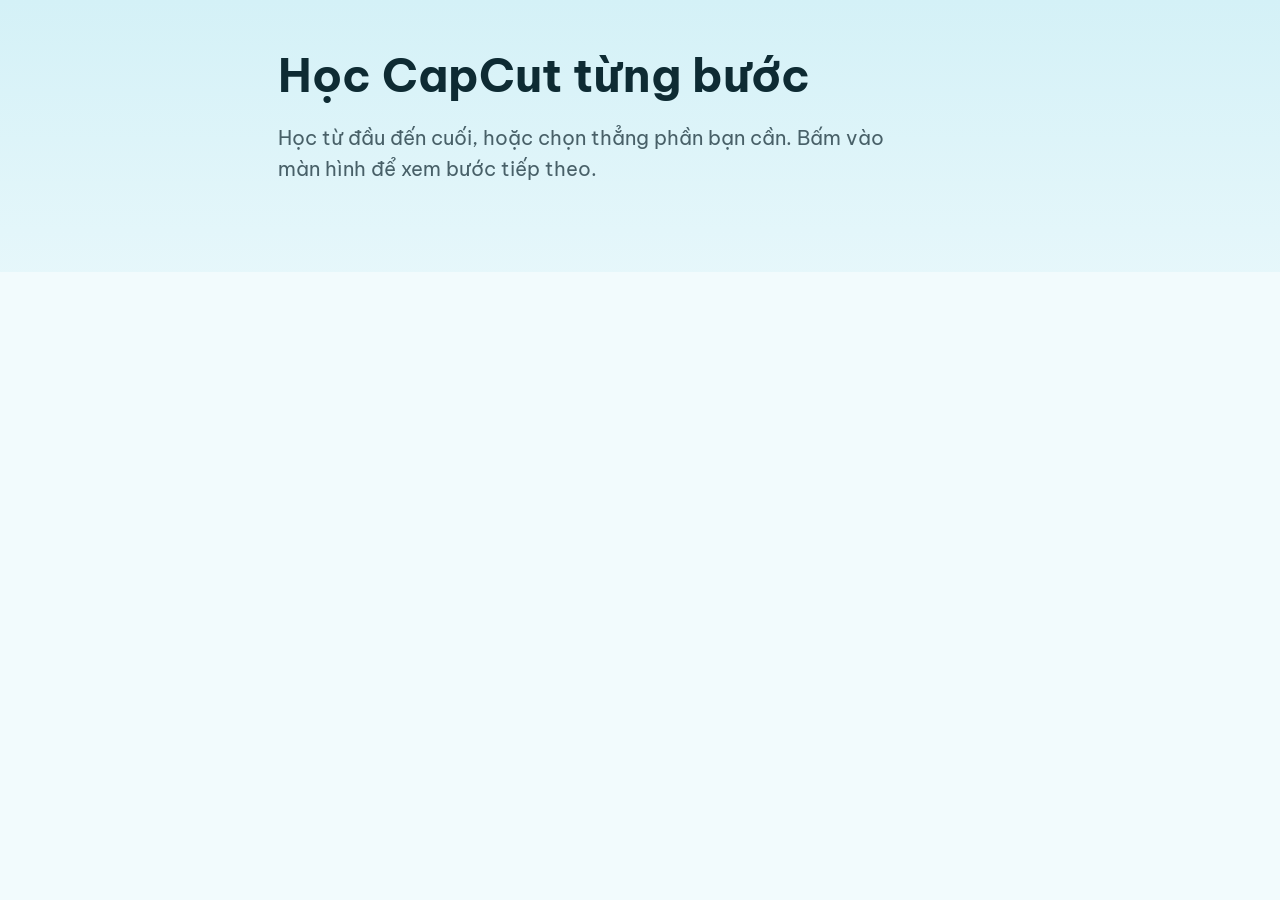
==== index.html @ b9e6019f "initial codebase" ====
<!DOCTYPE html>
<html lang="vi">

<head>
    <meta charset="UTF-8">
    <meta name="viewport" content="width=device-width, initial-scale=1">
    <title>Học CapCut từng bước</title>
    <link rel="preconnect" href="https://fonts.googleapis.com">
    <link rel="preconnect" href="https://fonts.gstatic.com" crossorigin>
    <link href="https://fonts.googleapis.com/css2?family=Be+Vietnam+Pro:wght@400;600;700&display=swap" rel="stylesheet">
    <link rel="stylesheet" href="css/style.css">
</head>

<body class="home">
    <main class="wrap">
        <h1>Học CapCut từng bước</h1>
        <p class="lead">Học từ đầu đến cuối, hoặc chọn thẳng phần bạn cần. Bấm vào màn hình để xem bước tiếp theo.</p>
        <nav id="list" aria-label="Danh sách bài hướng dẫn"></nav>
    </main>
    <script src="js/data.js"></script>
    <script>
        document.getElementById("list").innerHTML = LESSONS.map(function (l) {
            var total = 0;
            l.parts.forEach(function (p) { p.subs.forEach(function (sb) { total += sb.steps.length; }); });
            var links = l.parts.map(function (p, pi) {
                var si = p.subs.findIndex(function (sb) { return sb.steps.length > 0; });
                var label = '<span class="n">' + (pi + 1) + '</span><span>' + p.title + '</span>';
                return si >= 0
                    ? '<li><a href="bai.html?b=' + l.id + '#' + (pi + 1) + '-' + (si + 1) + '-1">' + label + '</a></li>'
                    : '<li><span class="soon">' + label + '<em>Sắp có</em></span></li>';
            }).join("");
            return '<a class="lesson" href="bai.html?b=' + l.id + '">' +
                '<img src="' + l.cover + '" alt="" loading="lazy">' +
                '<span class="info"><strong>' + l.title + '</strong><span>' + l.desc + '</span><em>' + l.parts.length + ' phần · ' + total + ' bước</em></span></a>' +
                '<h2 class="h2">Hoặc học riêng từng phần</h2><ol class="part-links">' + links + '</ol>';
        }).join("");
    </script>
</body>

</html>
---- css/style.css ----
:root {
    --ink: #0E2B33;
    --muted: #486068;
    --primary: #067A8F;
    --primary-d: #055E6F;
    --sky: #D4F1F7;
    --sky2: #F2FBFD;
    --sun: #FFC21A;
    --line: #BFE0E7;
    --r: .447;
}

* {
    box-sizing: border-box
}

html {
    font-size: 20px;
    -webkit-text-size-adjust: 100%
}

body {
    margin: 0;
    color: var(--ink);
    line-height: 1.55;
    font-family: "Be Vietnam Pro", system-ui, -apple-system, "Segoe UI", Roboto, sans-serif;
    background: linear-gradient(180deg, var(--sky) 0, var(--sky2) 460px) no-repeat, var(--sky2)
}

h1,
h2,
p {
    margin: 0
}

a:focus-visible,
button:focus-visible,
summary:focus-visible,
.stage:focus-visible {
    outline: 4px solid var(--sun);
    outline-offset: 2px
}

/* Nút */
.btn,
.stage,
.steps button {
    touch-action: manipulation
}

.btn {
    display: flex;
    align-items: center;
    justify-content: center;
    flex: 1;
    min-height: 56px;
    padding: 0 14px;
    border: 2px solid var(--primary);
    border-radius: 14px;
    background: var(--primary);
    color: #fff;
    font: inherit;
    font-weight: 700;
    text-decoration: none;
    white-space: nowrap;
    cursor: pointer
}

.btn:hover {
    background: var(--primary-d);
    border-color: var(--primary-d)
}

.btn.ghost {
    background: #fff;
    color: var(--primary-d)
}

.btn.ghost:hover {
    background: var(--sky)
}

.btn[disabled] {
    opacity: .4;
    cursor: default
}

/* Trang chủ */
.wrap {
    max-width: 760px;
    margin: 0 auto;
    padding: 48px 18px 56px
}

.home h1 {
    font-size: 2.3rem;
    line-height: 1.2;
    margin-bottom: .4em
}

.lead {
    max-width: 32em;
    color: var(--muted);
    margin-bottom: 1.6em
}

.list {
    display: grid;
    gap: 16px
}

.lesson {
    display: flex;
    gap: 18px;
    align-items: center;
    padding: 14px;
    border: 2px solid var(--line);
    border-radius: 20px;
    background: #fff;
    color: inherit;
    text-decoration: none
}

.lesson:hover {
    border-color: var(--primary)
}

.lesson img {
    flex: none;
    width: 92px;
    height: 128px;
    object-fit: cover;
    object-position: top;
    border: 3px solid var(--ink);
    border-radius: 14px;
    background: var(--sky)
}

.lesson .info {
    display: grid;
    gap: 2px
}

.lesson strong {
    font-size: 1.35rem
}

.lesson .info span {
    color: var(--muted);
    font-size: .92rem
}

.lesson em {
    font-style: normal;
    color: var(--primary-d);
    font-weight: 700
}

.h2 {
    margin: 1.6em 0 .6em;
    font-size: 1.05rem;
    color: var(--muted)
}

.part-links {
    list-style: none;
    margin: 0;
    padding: 0;
    display: grid;
    gap: 8px
}

.part-links a,
.part-links .soon {
    display: flex;
    align-items: center;
    gap: 12px;
    min-height: 54px;
    padding: 8px 14px;
    border: 2px solid var(--line);
    border-radius: 14px;
    background: #fff;
    color: inherit;
    text-decoration: none
}

.part-links a:hover {
    border-color: var(--primary)
}

.part-links .soon {
    opacity: .55
}

.part-links .soon em {
    margin-left: auto
}

/* Trang hướng dẫn: máy tính = mục lục | điện thoại | giải thích */
.topbar {
    max-width: 1160px;
    margin: 0 auto;
    padding: 18px 18px 6px
}

.topbar h1 {
    font-size: 1.6rem;
    line-height: 1.25
}

.back {
    display: inline-block;
    padding: 6px 0;
    color: var(--primary-d);
    font-weight: 600
}

.layout {
    max-width: 1160px;
    margin: 0 auto;
    padding: 10px 18px 56px;
    display: grid;
    align-items: start;
    column-gap: 28px;
    grid-template-columns: minmax(0, 1fr) calc(74vh * var(--r) + 20px) minmax(0, 1fr);
    grid-template-areas: "toc phone cap"
}

.toc {
    grid-area: toc;
    position: sticky;
    top: 16px;
    max-height: calc(100vh - 32px);
    overflow: auto
}

.phone {
    grid-area: phone;
    position: sticky;
    top: 16px;
    padding: 10px;
    border-radius: 36px;
    background: var(--ink);
    width: 100%;
    box-shadow: 0 20px 40px -20px rgba(6, 60, 75, .5)
}

.caption {
    grid-area: cap;
    position: sticky;
    top: 16px
}

.stage {
    position: relative;
    overflow: hidden;
    border-radius: 27px;
    background: #DDE6E9;
    cursor: pointer;
    aspect-ratio: var(--r);
    width: 100%;
    -webkit-tap-highlight-color: transparent
}

.stage img {
    position: absolute;
    inset: 0;
    width: 100%;
    height: 100%;
    display: block
}

.stage.is-empty img {
    display: none
}

.noimg {
    display: none;
    position: absolute;
    inset: 0;
    align-items: center;
    justify-content: center;
    padding: 24px;
    text-align: center;
    color: var(--muted);
    font-size: .9rem
}

.stage.is-empty .noimg {
    display: flex
}

.spot {
    position: absolute;
    border: 4px solid var(--sun);
    border-radius: 12px;
    box-shadow: 0 0 0 200vmax rgba(8, 28, 35, .62);
    transition: left .3s, top .3s, width .3s, height .3s;
    pointer-events: none
}

.arrow {
    position: absolute;
    pointer-events: none;
    transition: left .3s, top .3s;
    transform: translate(-50%, 0)
}

.arrow.above {
    transform: translate(-50%, -100%) rotate(180deg)
}

.arrow svg {
    display: block;
    animation: nudge 1s ease-in-out infinite
}

@keyframes nudge {
    50% {
        transform: translateY(-10px)
    }
}

.tip {
    display: none
}

/* Khung giải thích */
.caption {
    padding: 20px 22px;
    background: #fff;
    border: 2px solid var(--line);
    border-radius: 20px
}

.counter {
    color: var(--primary-d);
    font-weight: 700;
    font-size: .9rem
}

.bar {
    height: 8px;
    margin: 8px 0 14px;
    border-radius: 99px;
    background: var(--sky);
    overflow: hidden
}

.bar i {
    display: block;
    height: 100%;
    width: 0;
    border-radius: 99px;
    background: var(--primary);
    transition: width .3s
}

.step-title {
    font-size: 1.5rem;
    line-height: 1.3
}

.text {
    margin: .3em 0 1em;
    font-size: 1.2rem;
    line-height: 1.5
}

.actions {
    display: flex;
    gap: 12px
}

/* Mục lục: các phần (chỉ phần hiện tại mở ra) và mục con */
.toc {
    background: #fff;
    border: 2px solid var(--line);
    border-radius: 20px
}

.toc summary {
    padding: 14px 22px;
    min-height: 56px;
    display: flex;
    align-items: center;
    font-weight: 700;
    font-size: 1.1rem;
    cursor: pointer
}

#tocList {
    padding: 0 12px 14px
}

.part {
    margin-top: 4px
}

.part-head,
.sub {
    display: flex;
    align-items: center;
    gap: 12px;
    width: 100%;
    border: 0;
    border-radius: 12px;
    background: transparent;
    color: inherit;
    font: inherit;
    text-align: left;
    cursor: pointer
}

.part-head {
    min-height: 52px;
    padding: 8px 10px;
    font-weight: 700
}

.part-head:hover,
.sub:hover {
    background: var(--sky2)
}

.pt {
    flex: 1
}

.pp {
    font-size: .8rem;
    font-weight: 600;
    color: var(--muted)
}

.n {
    flex: none;
    display: grid;
    place-items: center;
    width: 30px;
    height: 30px;
    border-radius: 50%;
    background: var(--sky);
    color: var(--primary-d);
    font-size: .85rem;
    font-weight: 700
}

.part.is-current .part-head {
    background: var(--sky)
}

.part.is-done .n {
    background: var(--primary);
    color: #fff
}

.subs {
    list-style: none;
    margin: 0 0 6px;
    padding: 0 0 0 22px;
    display: none
}

.part.is-open .subs {
    display: block
}

.sub {
    min-height: 46px;
    padding: 6px 10px;
    font-size: .95rem
}

.sn {
    flex: none;
    min-width: 2.3em;
    color: var(--primary-d);
    font-weight: 700;
    font-size: .85rem
}

.sub.is-done .sn::after {
    content: " \2713"
}

.sub.is-current {
    background: var(--primary);
    color: #fff;
    font-weight: 600
}

.sub.is-current .sn {
    color: #fff
}

.is-empty,
button[disabled].part-head {
    cursor: default
}

.part.is-empty .part-head,
.sub.is-empty {
    opacity: .5
}

.soon {
    font-style: normal;
    font-size: .8rem
}

/* Điện thoại và máy tính bảng:
   chú thích hiện ngay cạnh vùng đang chỉ (trong khung điện thoại), hai nút luôn nằm ở thanh cố định dưới đáy */
@media (max-width:999px) {
    .topbar {
        padding: 10px 12px 0
    }

    .topbar h1 {
        font-size: 1.25rem
    }

    .layout {
        display: block;
        padding: 4px 6px 120px
    }

    .toc {
        position: static;
        max-height: none;
        max-width: 520px;
        margin: 0 auto 10px;
        border-radius: 16px
    }

    .toc summary {
        min-height: 48px;
        padding: 10px 16px;
        font-size: 1rem
    }

    .phone {
        position: static;
        width: 100%;
        max-width: 520px;
        margin: 0 auto;
        padding: 4px;
        border-radius: 26px
    }

    .stage {
        border-radius: 22px
    }

    .tip {
        display: block;
        position: absolute;
        left: 5%;
        right: 5%;
        z-index: 3;
        padding: 10px 12px;
        border-radius: 14px;
        background: #fff;
        color: var(--ink);
        font-size: .85rem;
        line-height: 1.4;
        pointer-events: none;
        box-shadow: 0 10px 24px -8px rgba(0, 0, 0, .55)
    }

    .tip strong {
        display: block;
        margin-bottom: 2px;
        font-size: 1rem;
        line-height: 1.3
    }

    .tip span {
        display: block
    }

    .caption {
        position: fixed;
        left: 0;
        right: 0;
        top: auto;
        bottom: 0;
        z-index: 20;
        width: 100%;
        margin: 0;
        display: flex;
        flex-wrap: wrap;
        align-items: center;
        gap: 6px 10px;
        padding: 8px 10px max(8px, env(safe-area-inset-bottom));
        border-width: 2px 0 0;
        border-radius: 18px 18px 0 0;
        box-shadow: 0 -8px 24px -12px rgba(6, 60, 75, .45)
    }

    .counter {
        flex: none;
        font-size: .8rem
    }

    .bar {
        flex: 1;
        height: 6px;
        margin: 0
    }

    .actions {
        flex: 0 0 100%;
        gap: 8px
    }

    .btn {
        min-height: 48px;
        font-size: .95rem;
        border-radius: 12px
    }

    /* tiêu đề và nội dung chỉ để cho trình đọc màn hình, vì đã hiện trong bong bóng */
    .step-title,
    .text {
        position: absolute;
        width: 1px;
        height: 1px;
        margin: -1px;
        overflow: hidden;
        clip: rect(0 0 0 0);
        white-space: nowrap
    }

    .wrap {
        padding: 28px 14px 40px
    }

    .home h1 {
        font-size: 1.8rem
    }

    .lesson {
        gap: 14px;
        padding: 10px
    }

    .lesson img {
        width: 72px;
        height: 100px
    }
}

@media (prefers-reduced-motion:reduce) {
    .arrow svg {
        animation: none
    }

    .spot,
    .arrow,
    .bar i {
        transition: none
    }
}
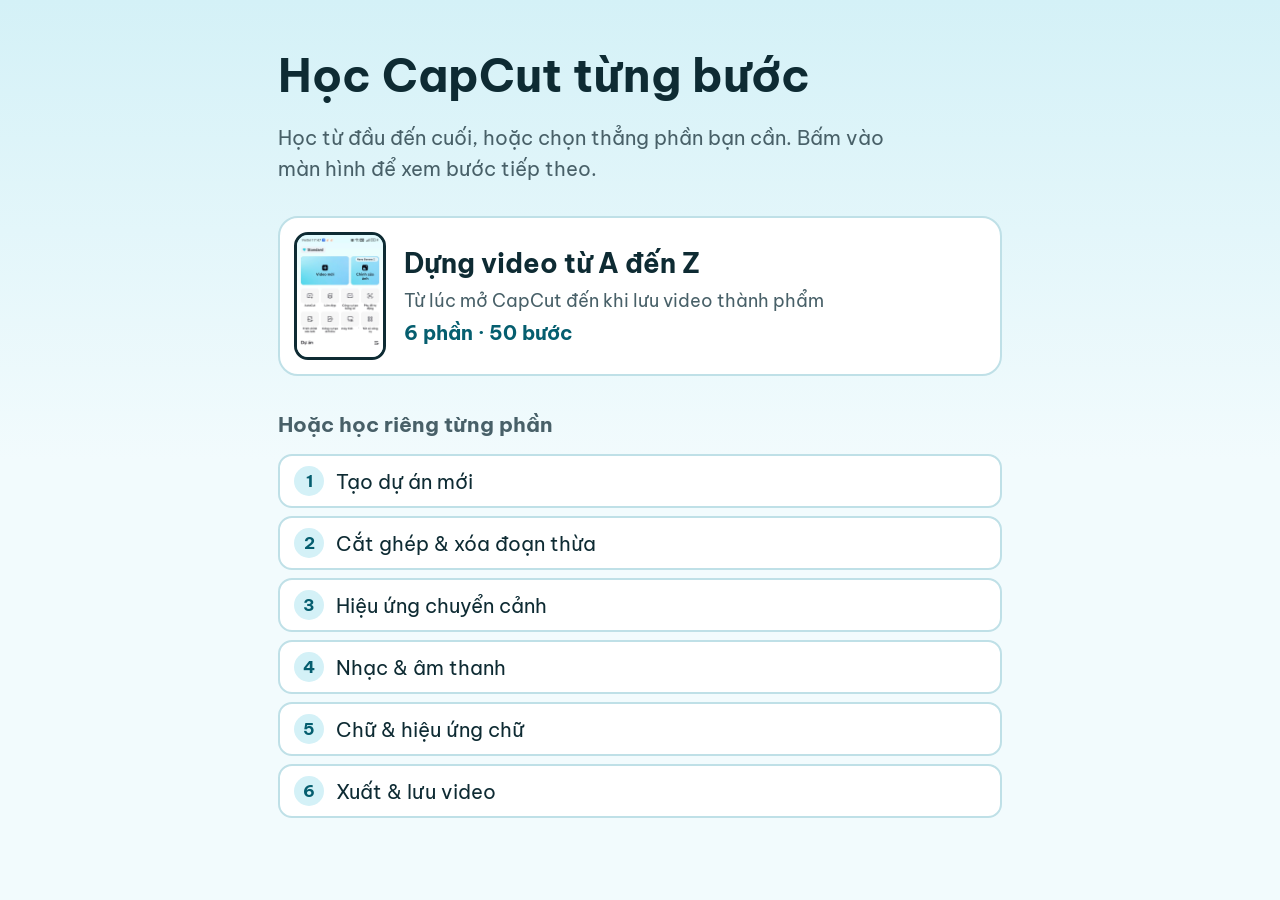
==== commit 5d05abbf: "fix file name" ====
--- a/index.html
+++ b/index.html
@@ -17,7 +17,7 @@
         <p class="lead">Học từ đầu đến cuối, hoặc chọn thẳng phần bạn cần. Bấm vào màn hình để xem bước tiếp theo.</p>
         <nav id="list" aria-label="Danh sách bài hướng dẫn"></nav>
     </main>
-    <script src="js/data.js"></script>
+    <script src="js/Data.js"></script>
     <script>
         document.getElementById("list").innerHTML = LESSONS.map(function (l) {
             var total = 0;
